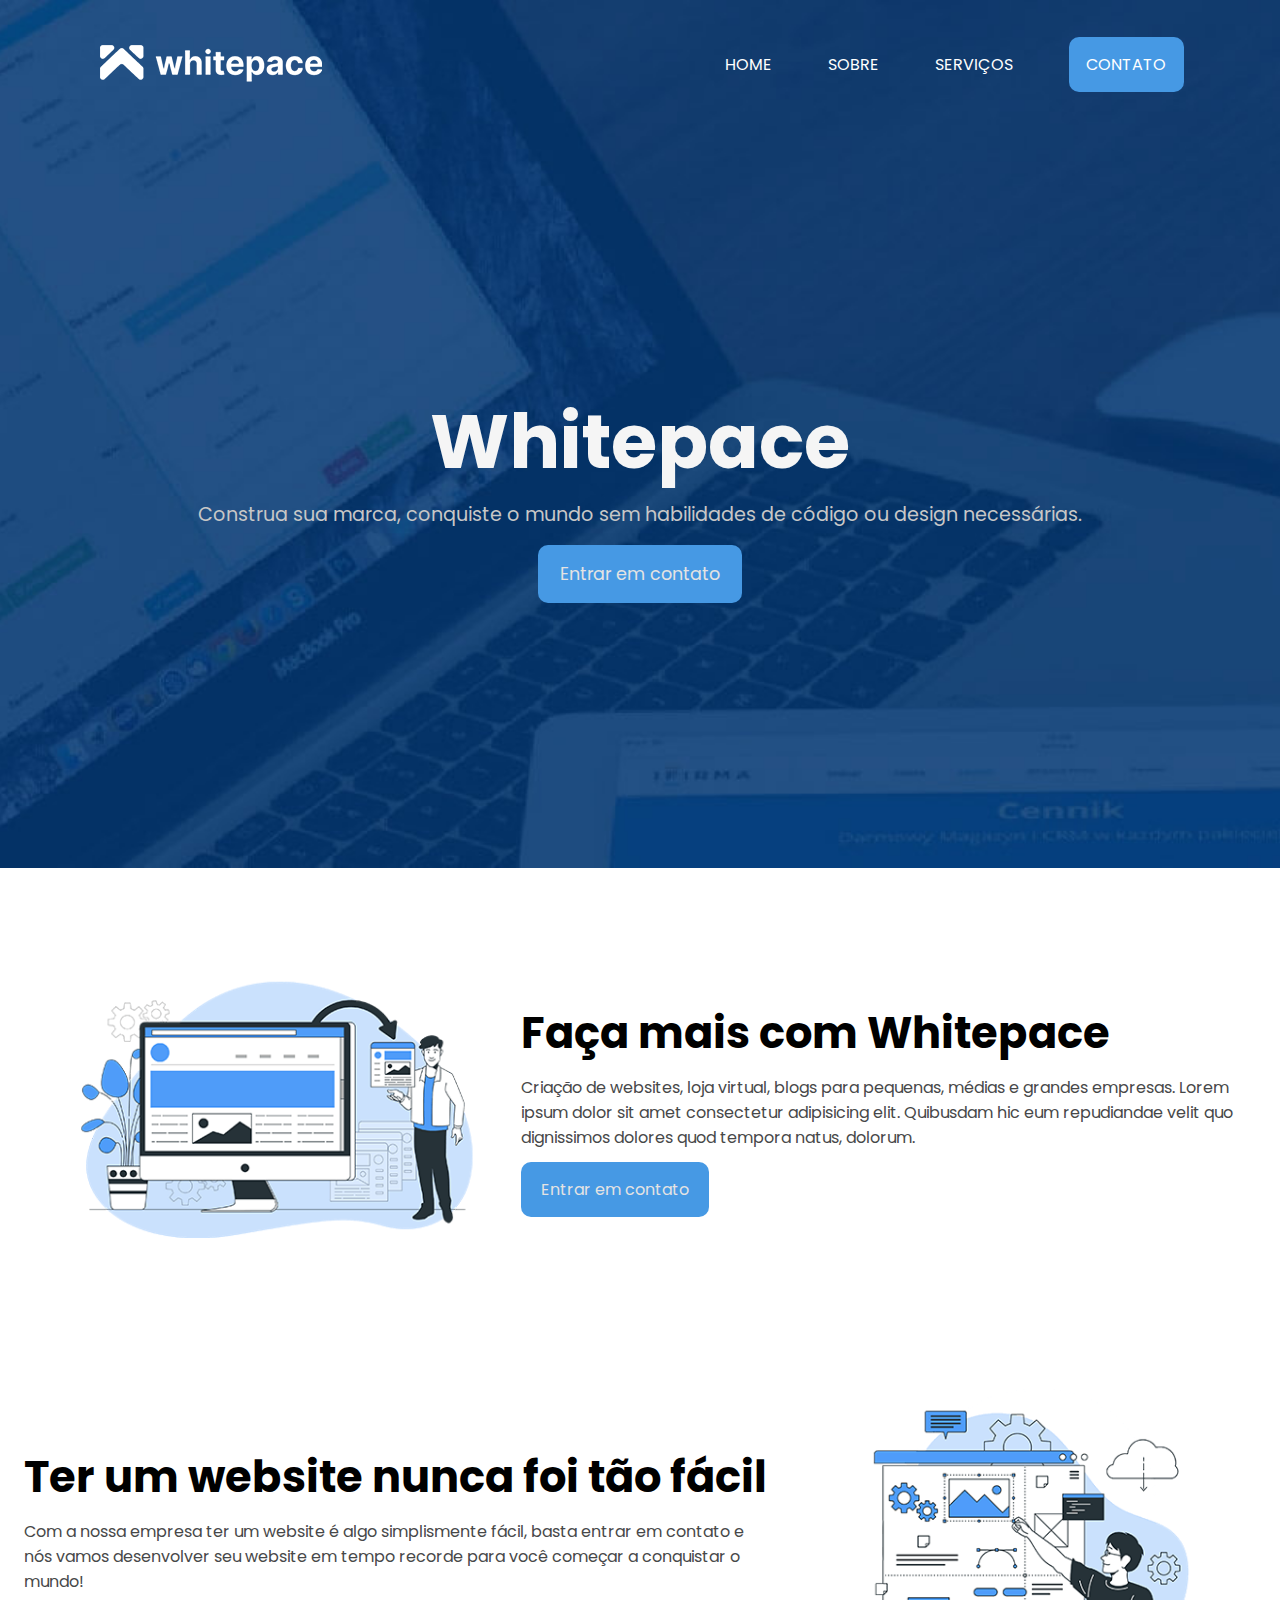
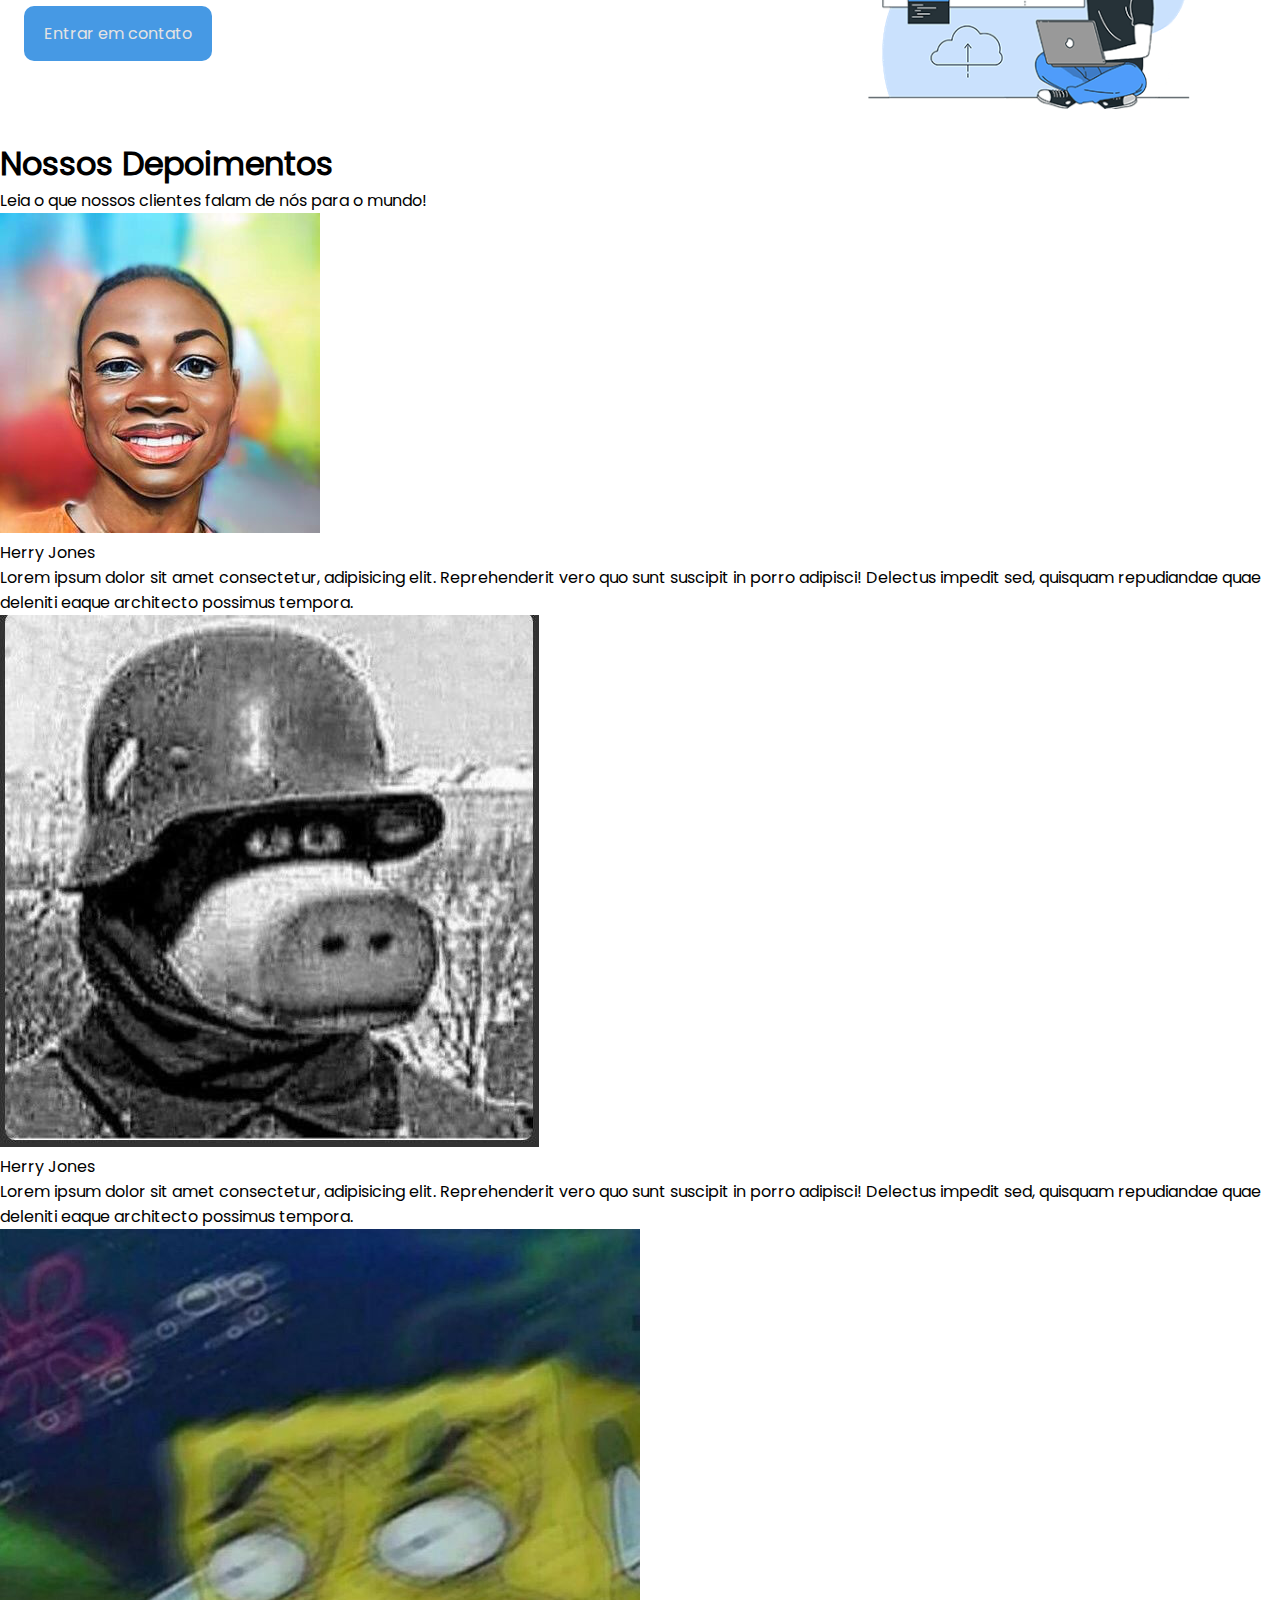
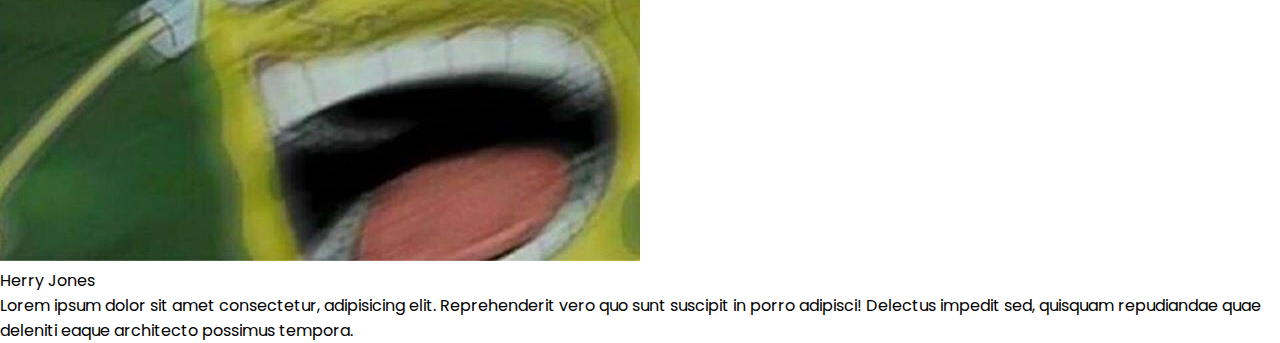
==== index.html @ d934c4b0 "HTML section2 pronto! Falta estilizar." ====
<!DOCTYPE html>
<html lang="pt-br">
<head>
    <meta charset="UTF-8">
    <meta name="viewport" content="width=device-width, initial-scale=1.0">
    <title>Whitepace</title>
    <link rel="stylesheet" href="style.css">
</head>
<body>

    <header class="header-home">

        <div class="cabecalho">
            <div class="imagem-logo">
                <img src="imagens/logo.png" alt="whitepace logo">
            </div>

            <nav class="nav">
                <ul class="list">
                    <li><a class="list-links" href="#">Home</a></li>
                    <li><a class="list-links" href="#">Sobre</a></li>
                    <li><a class="list-links" href="#">Serviços</a></li>
                    <li><a id="contato-link" href="#">Contato</a></li>
                </ul>
            </nav>

            <div class="img-menu">
                <button class="menu-button"><img class="menu-icon" src="imagens/menu.png" alt="menu"></button>
            </div>
        </div>

        <div class="header-titulo">
            <div class="titulo">
                <h1>Whitepace</h1>
                <p>Construa sua marca, conquiste o mundo sem habilidades de código ou design necessárias.</p>
                <a href="#"><button class="button-titulo">Entrar em contato</button></a>
            </div>
        </div>
    </header>

    <section class="section1">

        <div class="descs">

            <div class="desc1">
                <div class="img-desc1">
                    <img src="imagens/img-1.png" alt="imagem1">
                </div>
                <div class="text-desc">
                    <h2>Faça mais com Whitepace</h2>
                    <p>Criação de websites, loja virtual, blogs para pequenas, médias e grandes empresas. Lorem ipsum dolor sit amet consectetur adipisicing elit. Quibusdam hic eum repudiandae velit quo dignissimos dolores quod tempora natus, dolorum.</p>
                    <a href="#"><button class="button-desc">Entrar em contato</button></a>
                </div>
            </div>

            <div class="desc2">
                <div class="img-desc2">
                    <img src="imagens/img-2.png" alt="imagem2">
                </div>
                <div class="text-desc">
                    <h2>Ter um website nunca foi tão fácil</h2>
                    <p>Com a nossa empresa ter um website é algo simplismente fácil, basta entrar em contato e nós vamos desenvolver seu website em tempo recorde para você começar a conquistar o mundo!</p>
                    <a href="#"><button class="button-desc">Entrar em contato</button></a>
                </div>
            </div>
        </div>
    </section>

    <section class="section2">

        <div class="section2-title">
            <h1>Nossos Depoimentos</h1>
            <p>Leia o que nossos clientes falam de nós para o mundo!</p>
        </div>

        <div class="cards">
            
            <div class="card1">
                <div class="card-perfil">
                    <img src="imagens/me.jpg" alt="foto de perfil">
                </div>
                <p class="nome-card">Herry Jones</p>
                <p class="desc-card">Lorem ipsum dolor sit amet consectetur, adipisicing elit. Reprehenderit vero quo sunt suscipit in porro adipisci! Delectus impedit sed, quisquam repudiandae quae deleniti eaque architecto possimus tempora.</p>
            </div>

            <div class="card2">
                <div class="card-perfil">
                    <img src="imagens/perfil2.jpg" alt="foto de perfil">
                </div>
                <p class="nome-card">Herry Jones</p>
                <p class="desc-card">Lorem ipsum dolor sit amet consectetur, adipisicing elit. Reprehenderit vero quo sunt suscipit in porro adipisci! Delectus impedit sed, quisquam repudiandae quae deleniti eaque architecto possimus tempora.</p>
            </div>

            <div class="card3">
                <div class="card-perfil">
                    <img src="imagens/perfil3.jpg" alt="foto de perfil">
                </div>
                <p class="nome-card">Herry Jones</p>
                <p class="desc-card">Lorem ipsum dolor sit amet consectetur, adipisicing elit. Reprehenderit vero quo sunt suscipit in porro adipisci! Delectus impedit sed, quisquam repudiandae quae deleniti eaque architecto possimus tempora.</p>
            </div>
        </div>
    </section>
    
    <script src="main.js"></script>
</body>
</html>
---- style.css ----
@font-face {
    font-family: 'font-padrão';
    src: url('fonts/Poppins/Poppins-Regular.ttf');
}

@font-face {
    font-family: 'font-bold';
    src: url('fonts/Poppins/Poppins-Bold.ttf');
}

* {
    padding: 0px;
    margin: 0px;
    box-sizing: border-box;
}

body {
    height: 100vh;
    font-family: 'font-padrão', sans-serif;
}

.header-home {
    background: url(imagens/background-home.jpg) no-repeat center;
    background-size: cover;
    margin-bottom: 3rem;
}

.img-menu {
    display: none;
}

.cabecalho {
    display: flex;
    justify-content: space-between;
    margin: 0px 6rem;
    align-items: center;
    padding-top: 12px;
    height: 120px;
}

.list {
    display: flex;
    list-style: none;
    gap: 3.5rem;
}

.list-links {
    color: white;
    text-decoration: none;
    text-transform: uppercase;
}

.list-links::after {
    content: '';
    background-color: #4699E4;
    border-radius: 2px;
    height: 3px;
    width: 0%;
    margin: 0px auto;
    display: block;
}

.list-links:hover::after {
    width: 100%;
    transition: 0.4s;
}

#contato-link {
    color: white;
    text-decoration: none;
    text-transform: uppercase;
    background-color: #4699E4;
    padding: 1rem 1.1rem;
    border-radius: 10px;
}

#contato-link:hover {
    background-color: #2f81c9;
    transition: 0.3s;
}

.header-titulo {
    display: flex;
    justify-content: center;
}

.titulo {
    text-align: center;
    margin: 240px 0px;
    padding: 25px;
}

.titulo h1 {
    font-family: 'font-bold', sans-serif;
    font-size: 4.7rem;
    color: rgb(245, 245, 245);
    margin-bottom: 2px;
}

.titulo p {
    font-size: 1.2rem;
    color: rgb(199, 199, 199);
    margin-bottom: 16px;
}

.titulo .button-titulo {
    padding: 16px 22px;
    font-family: 'font-padrão', sans-serif;
    font-size: 1.1rem;
    background-color: #4699E4;
    color: rgb(228, 227, 227);
    border: none;
    border-radius: 10px;
    cursor: pointer;
    animation: animate-outline 1s ease-out infinite; /* Animação */
}

.titulo .button-titulo:hover {
    background-color: #2c82ce;
    transition: 0.3s;
}

@keyframes animate-outline {
    from {
        outline: 0px solid #4699E4;
    }
    to {
        outline: 14px solid #00000000;
    }
}

/***** Section 1 *****/

.desc1 {
    display: flex;
    flex-direction: row;
    justify-content: space-around;
    align-items: center;
    padding: 1.5rem;
    margin-bottom: 4rem;
}

.img-desc1 img {
    height: 370px;
}

.text-desc {
    width: 800px;
}

.text-desc h2 {
    font-size: 2.7rem;
    font-family: 'font-bold', sans-serif;
    margin-bottom: 10px;
}

.text-desc p {
    color: #474849;
    margin-bottom: 12px;
}

.button-desc {
    padding: 15px 20px;
    font-family: 'font-padrão', sans-serif;
    font-size: 1rem;
    background-color: #4699E4;
    color: rgb(228, 227, 227);
    border: none;
    border-radius: 10px;
    cursor: pointer;
}

.button-desc:hover {
    background-color: #2c82ce;
    transition: 0.3s;
}

.desc2 {
    display: flex;
    flex-direction: row-reverse;
    justify-content: space-around;
    align-items: center;
    padding: 1.5rem;
}

.img-desc2 img {
    height: 360px;
}

/************************ Media Queries ***************************/

@media screen and (max-width: 1300px) {
    
    .img-desc1 img {
        height: 330px;
    }

    .img-desc2 img {
        height: 320px;
    }

}

@media screen and (max-width: 1090px) {
    
    .cabecalho {
        margin: 0px 2rem;
    }

}

@media screen and (max-width: 900px) {

    .cabecalho {
        margin: 0px 1rem;
    }

    .titulo {
        margin: 170px 0px;
    }

    .titulo h1 {
        font-size: 3.3rem;
    }

    .titulo p {
        font-size: 1rem;
        margin-bottom: 20px;
    }

    /***************** Menu Responsivo *****************/
    
    .img-menu {
        display: block;
        z-index: 1;
    }

    .menu-button {
        background-color: transparent;
        border: none;
        cursor: pointer;
    }

    .menu-icon {
        height: 35px;
    }

    .list {
        position: fixed;
        top: 0px;
        left: 0px;
        width: 100vw;
        height: 100vh;
        background: #216bac;
        clip-path: circle(0% at 100% 0);
        transition: 0.6s ease-out;
        pointer-events: none;

        flex-direction: column;
        justify-content: center;
        align-items: center;
    }

    /*** Estilos ativos ***/

    .open .list {
        clip-path: circle(141.4% at 100% 0);
        pointer-events: all;
    }

    .open .menu-button {
        position: fixed;
        top: 45px;
        right: 25px;
    }

    /***************/

    .list-links {
        padding: 10px 0px;
        font-size: 1.1rem;
    }

    .contato-link {
        font-size: 1.1rem;
    }

    /************************************************/

    .header-home {
        margin-bottom: 4rem;
    }

    .desc1 {
        flex-direction: column;
        margin-bottom: 6rem;
    }

    .desc2 {
        flex-direction: column;
    }

    .img-desc1 img {
        height: 250px;
    }

    .img-desc2 img {
        height: 230px;
        margin-bottom: 1.2rem;
    }

    .text-desc h2 {
        font-size: 2.1rem;
    }

    .text-desc p {
        margin-bottom: 1rem;
    }

    .text-desc {
        width: 370px;
        padding: 0px 1.6rem;
    }

}
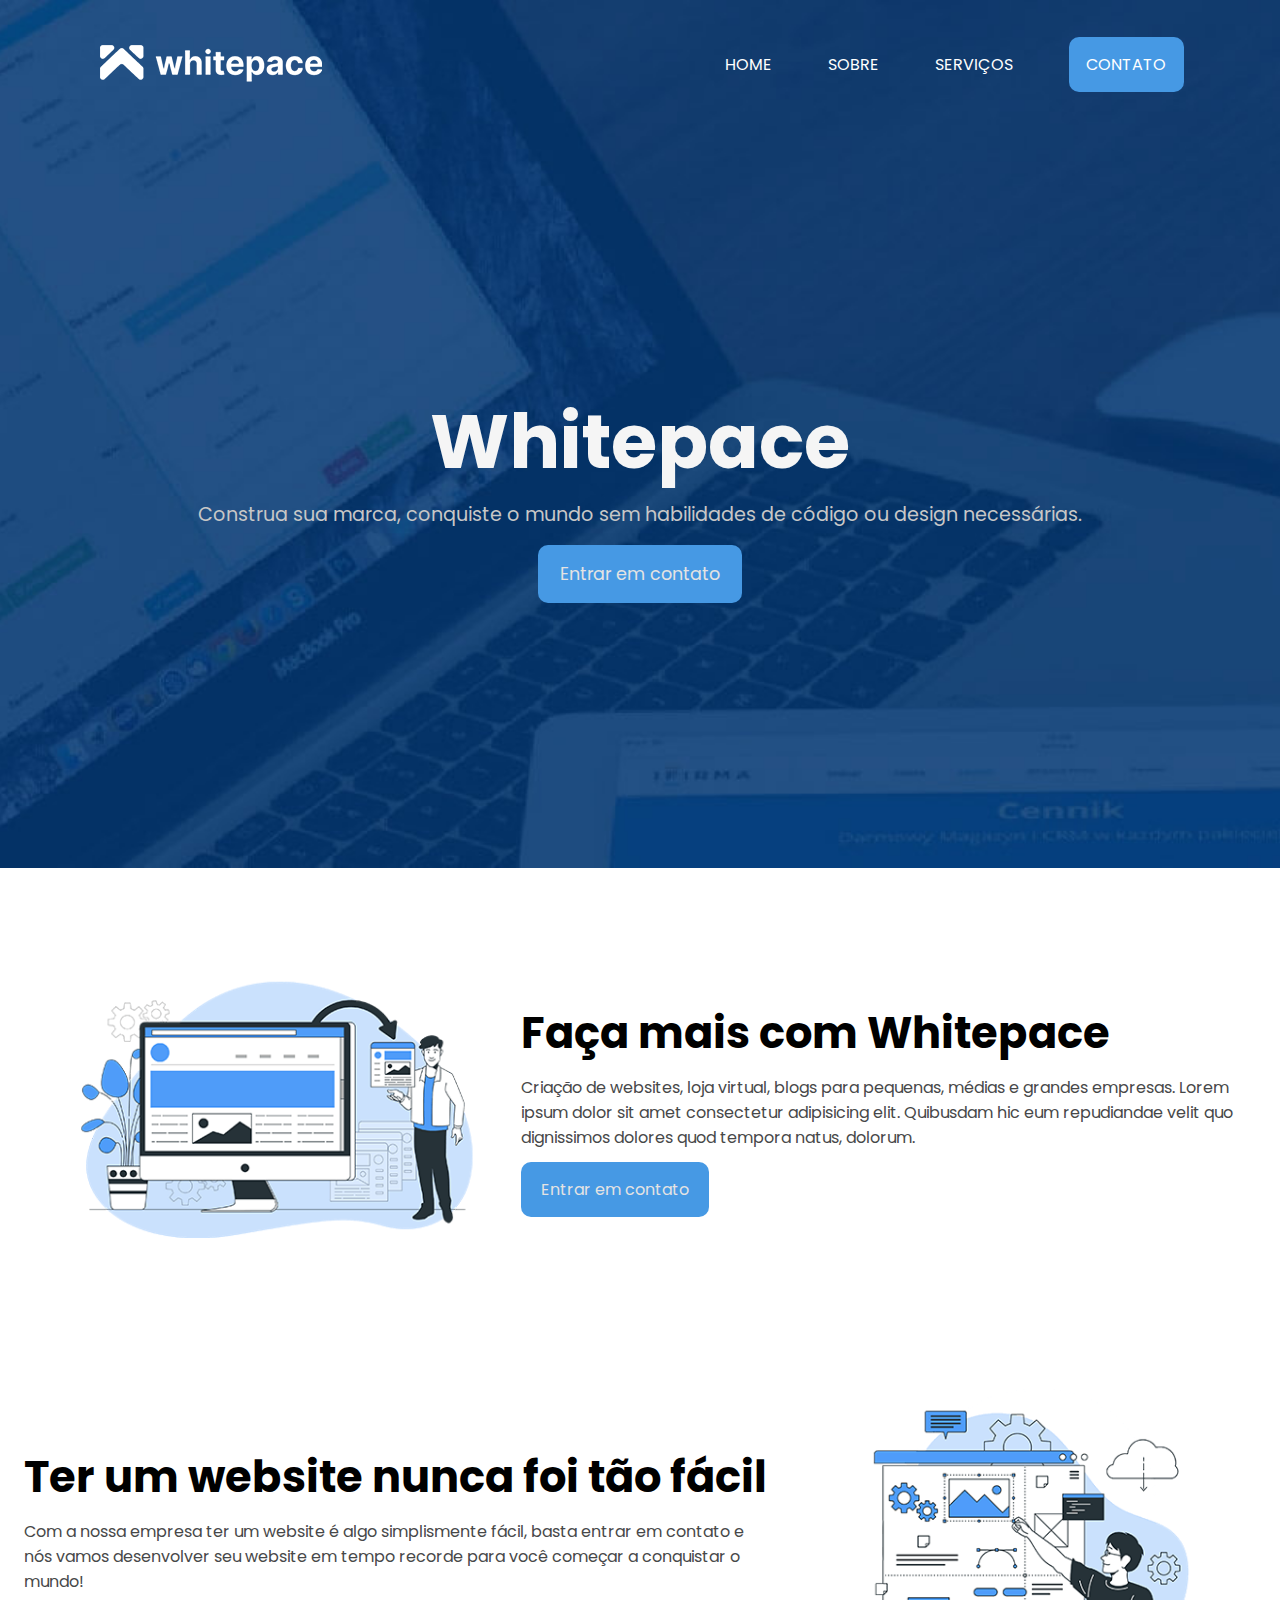
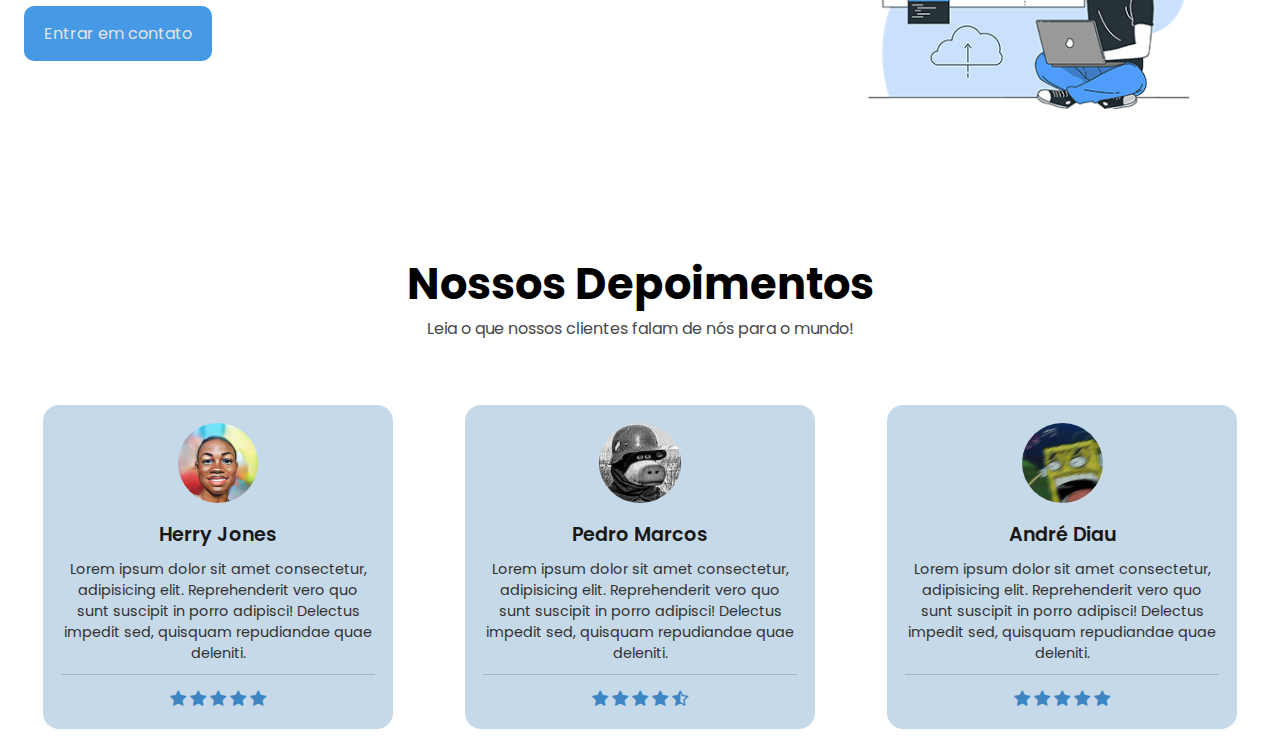
==== commit 0ceae50e: "Section 2 cards versão destop PRONTA!" ====
--- a/index.html
+++ b/index.html
@@ -4,6 +4,8 @@
     <meta charset="UTF-8">
     <meta name="viewport" content="width=device-width, initial-scale=1.0">
     <title>Whitepace</title>
+    <!-- Font awesome -->
+    <link rel="stylesheet" href="https://cdnjs.cloudflare.com/ajax/libs/font-awesome/4.7.0/css/font-awesome.css" integrity="sha512-5A8nwdMOWrSz20fDsjczgUidUBR8liPYU+WymTZP1lmY9G6Oc7HlZv156XqnsgNUzTyMefFTcsFH/tnJE/+xBg==" crossorigin="anonymous" referrerpolicy="no-referrer" />
     <link rel="stylesheet" href="style.css">
 </head>
 <body>
@@ -79,24 +81,51 @@
                 <div class="card-perfil">
                     <img src="imagens/me.jpg" alt="foto de perfil">
                 </div>
-                <p class="nome-card">Herry Jones</p>
-                <p class="desc-card">Lorem ipsum dolor sit amet consectetur, adipisicing elit. Reprehenderit vero quo sunt suscipit in porro adipisci! Delectus impedit sed, quisquam repudiandae quae deleniti eaque architecto possimus tempora.</p>
+                <div class="card-item">
+                    <p class="nome-card">Herry Jones</p>
+                    <p class="desc-card">Lorem ipsum dolor sit amet consectetur, adipisicing elit. Reprehenderit vero quo sunt suscipit in porro adipisci! Delectus impedit sed, quisquam repudiandae quae deleniti.</p>
+                    <div class="stars">
+                        <i class="fa fa-star" aria-hidden="true"></i>
+                        <i class="fa fa-star" aria-hidden="true"></i>
+                        <i class="fa fa-star" aria-hidden="true"></i>
+                        <i class="fa fa-star" aria-hidden="true"></i>
+                        <i class="fa fa-star" aria-hidden="true"></i>
+                    </div>
+                </div>
             </div>
 
             <div class="card2">
                 <div class="card-perfil">
                     <img src="imagens/perfil2.jpg" alt="foto de perfil">
                 </div>
-                <p class="nome-card">Herry Jones</p>
-                <p class="desc-card">Lorem ipsum dolor sit amet consectetur, adipisicing elit. Reprehenderit vero quo sunt suscipit in porro adipisci! Delectus impedit sed, quisquam repudiandae quae deleniti eaque architecto possimus tempora.</p>
+                <div class="card-item">
+                    <p class="nome-card">Pedro Marcos</p>
+                    <p class="desc-card">Lorem ipsum dolor sit amet consectetur, adipisicing elit.  Reprehenderit vero quo sunt suscipit in porro adipisci! Delectus impedit sed,    quisquam repudiandae quae deleniti.</p>
+                    <div class="stars">
+                        <i class="fa fa-star" aria-hidden="true"></i>
+                        <i class="fa fa-star" aria-hidden="true"></i>
+                        <i class="fa fa-star" aria-hidden="true"></i>
+                        <i class="fa fa-star" aria-hidden="true"></i>
+                        <i class="fa fa-star-half-o" aria-hidden="true"></i>
+                    </div>
+                </div>
             </div>
 
             <div class="card3">
                 <div class="card-perfil">
                     <img src="imagens/perfil3.jpg" alt="foto de perfil">
                 </div>
-                <p class="nome-card">Herry Jones</p>
-                <p class="desc-card">Lorem ipsum dolor sit amet consectetur, adipisicing elit. Reprehenderit vero quo sunt suscipit in porro adipisci! Delectus impedit sed, quisquam repudiandae quae deleniti eaque architecto possimus tempora.</p>
+                <div class="card-item">
+                    <p class="nome-card">André Diau</p>
+                    <p class="desc-card">Lorem ipsum dolor sit amet consectetur, adipisicing elit. Reprehenderit vero quo sunt suscipit in porro adipisci! Delectus impedit sed, quisquam repudiandae quae deleniti.</p>
+                    <div class="stars">
+                        <i class="fa fa-star" aria-hidden="true"></i>
+                        <i class="fa fa-star" aria-hidden="true"></i>
+                        <i class="fa fa-star" aria-hidden="true"></i>
+                        <i class="fa fa-star" aria-hidden="true"></i>
+                        <i class="fa fa-star" aria-hidden="true"></i>
+                    </div>
+                </div>
             </div>
         </div>
     </section>
--- a/style.css
+++ b/style.css
@@ -7,6 +7,11 @@
 @font-face {
     font-family: 'font-bold';
     src: url('fonts/Poppins/Poppins-Bold.ttf');
+}
+
+@font-face {
+    font-family: 'font-semibold';
+    src: url('fonts/Poppins/Poppins-SemiBold.ttf');
 }
 
 * {
@@ -182,10 +187,79 @@
     justify-content: space-around;
     align-items: center;
     padding: 1.5rem;
+    margin-bottom: 7rem;
 }
 
 .img-desc2 img {
     height: 360px;
+}
+
+/***** Section 2 *****/
+
+.section2-title {
+    text-align: center;
+    margin-bottom: 3rem;
+}
+
+.section2-title h1 {
+    font-family: 'font-bold', sans-serif;
+    font-size: 2.7rem;
+}
+
+.section2-title p {
+    color: #474849;
+}
+
+/** Cards **/
+
+.card-perfil img {
+    height: 80px;
+    border-radius: 50%;
+    margin-bottom: 10px;
+}
+
+.card1, .card2, .card3 {
+    width: 350px;
+    padding: 1.1rem;
+    background-color: #c5d9e9;
+    text-align: center;
+    border-radius: 1rem;
+}
+
+.cards {
+    display: flex;
+    justify-content: center;
+    align-items: center;
+    gap: 4.5rem;
+    padding: 1rem;
+}
+
+.nome-card {
+    font-family: 'font-semibold', sans-serif;
+    font-size: 1.2rem;
+    margin-bottom: 10px;
+    color: rgb(24, 24, 24);
+}
+
+.desc-card {
+    font-size: 0.9rem;
+    margin-bottom: 10px;
+    color: rgb(49, 49, 49);
+}
+
+.stars {
+    border-top: 1px solid #71767a5e;
+}
+
+.stars i {
+    margin-top: 1rem;
+    color: #3e85c4;
+    font-size: 1.1rem;
+}
+
+.card1:hover, .card2:hover, .card3:hover {
+    margin-top: -2rem;
+    transition: 0.3s;
 }
 
 /************************ Media Queries ***************************/
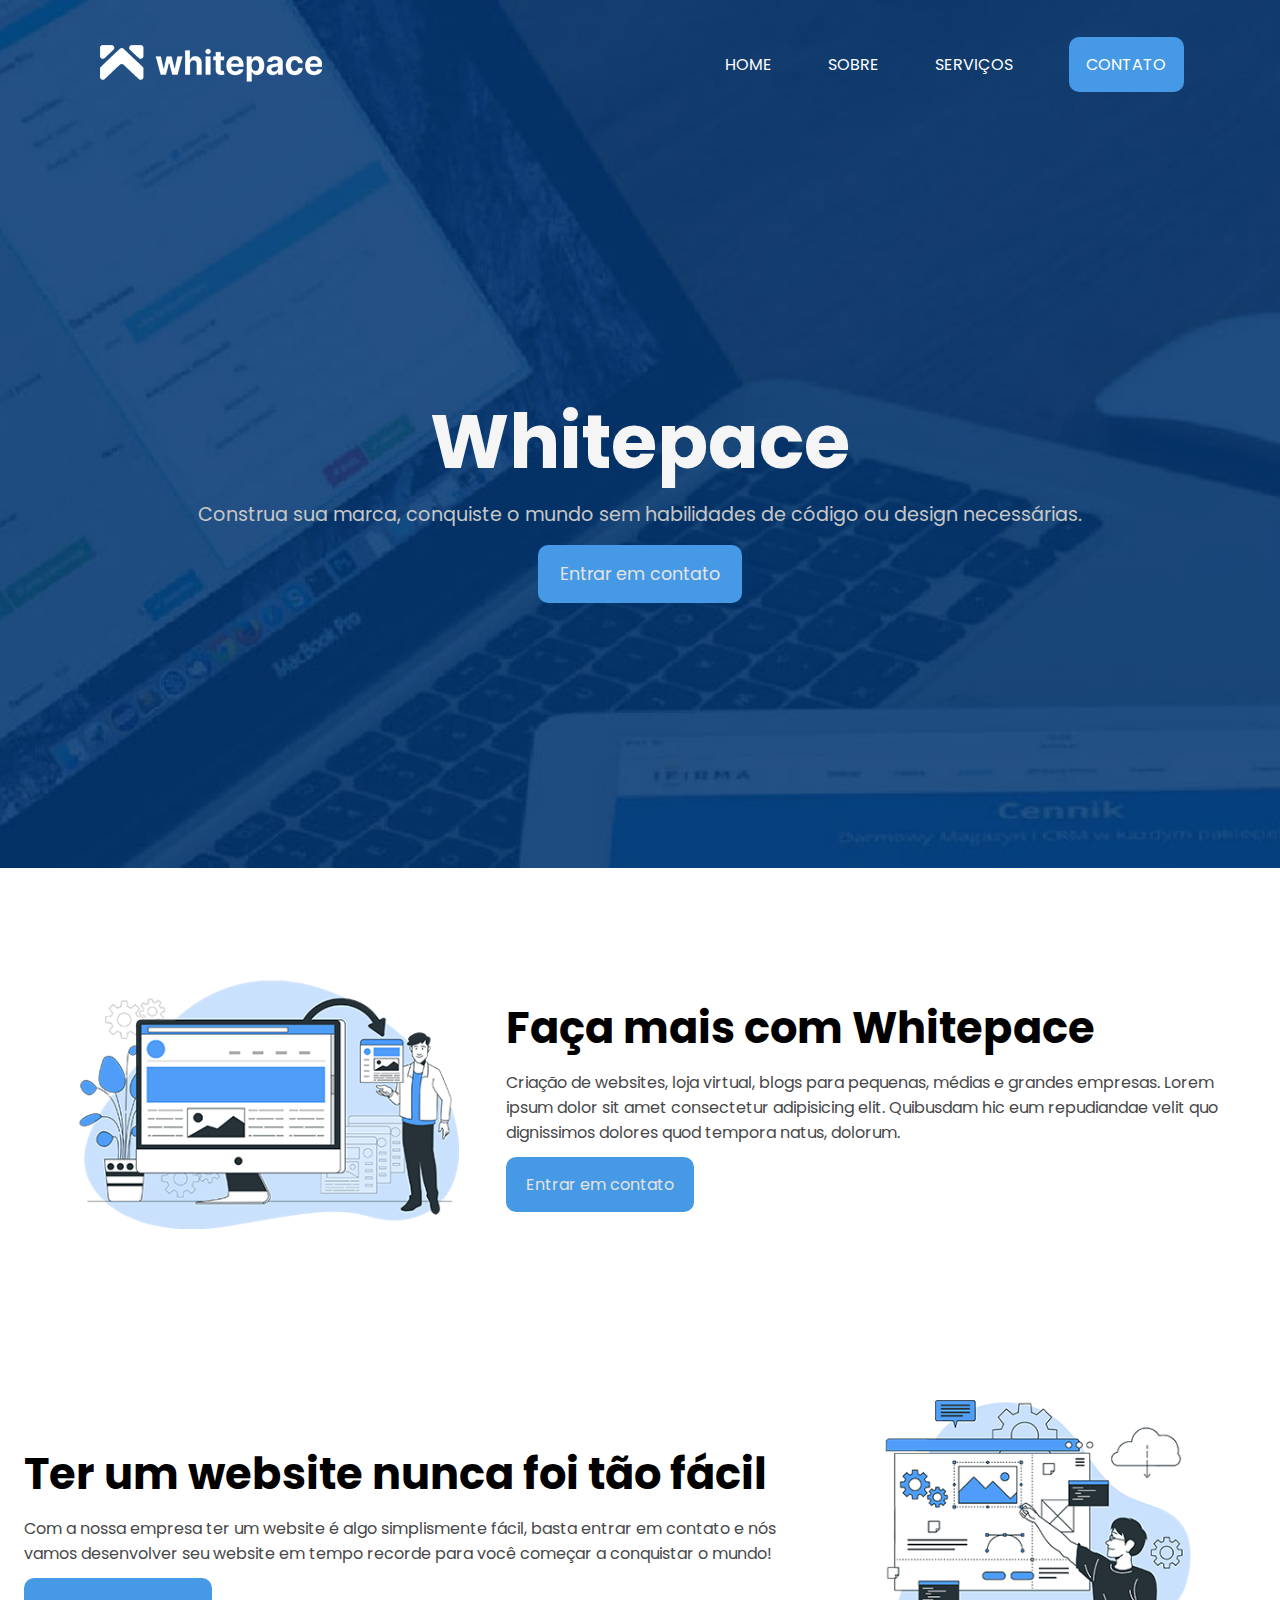
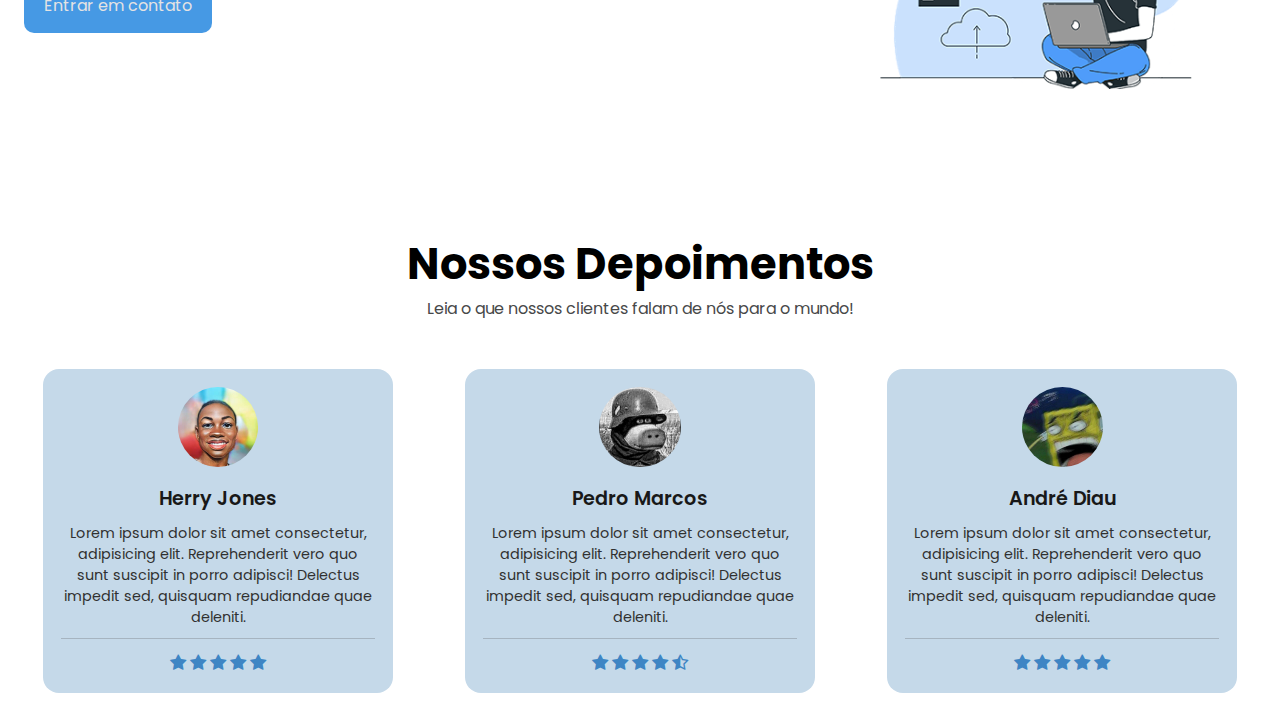
==== commit 527827aa: "Section 2 e cards prontos e responsivos." ====
--- a/index.html
+++ b/index.html
@@ -77,7 +77,7 @@
 
         <div class="cards">
             
-            <div class="card1">
+            <div class="card">
                 <div class="card-perfil">
                     <img src="imagens/me.jpg" alt="foto de perfil">
                 </div>
@@ -94,7 +94,7 @@
                 </div>
             </div>
 
-            <div class="card2">
+            <div class="card">
                 <div class="card-perfil">
                     <img src="imagens/perfil2.jpg" alt="foto de perfil">
                 </div>
@@ -111,7 +111,7 @@
                 </div>
             </div>
 
-            <div class="card3">
+            <div class="card">
                 <div class="card-perfil">
                     <img src="imagens/perfil3.jpg" alt="foto de perfil">
                 </div>
--- a/style.css
+++ b/style.css
@@ -198,7 +198,7 @@
 
 .section2-title {
     text-align: center;
-    margin-bottom: 3rem;
+    margin-bottom: 2rem;
 }
 
 .section2-title h1 {
@@ -218,7 +218,15 @@
     margin-bottom: 10px;
 }
 
-.card1, .card2, .card3 {
+.cards {
+    display: flex;
+    justify-content: center;
+    align-items: center;
+    gap: 4.5rem;
+    padding: 1rem;
+}
+
+.card {
     width: 350px;
     padding: 1.1rem;
     background-color: #c5d9e9;
@@ -226,14 +234,6 @@
     border-radius: 1rem;
 }
 
-.cards {
-    display: flex;
-    justify-content: center;
-    align-items: center;
-    gap: 4.5rem;
-    padding: 1rem;
-}
-
 .nome-card {
     font-family: 'font-semibold', sans-serif;
     font-size: 1.2rem;
@@ -257,8 +257,16 @@
     font-size: 1.1rem;
 }
 
-.card1:hover, .card2:hover, .card3:hover {
+.card:hover {
+    background-color: #3e85c4;
     margin-top: -2rem;
+    transition: 0.4s;
+}
+
+.card:hover .nome-card,
+.card:hover .desc-card,
+.card:hover .stars i {
+    color: rgb(226, 226, 226);
     transition: 0.3s;
 }
 
@@ -267,11 +275,11 @@
 @media screen and (max-width: 1300px) {
     
     .img-desc1 img {
-        height: 330px;
+        height: 320px;
     }
 
     .img-desc2 img {
-        height: 320px;
+        height: 310px;
     }
 
 }
@@ -284,7 +292,7 @@
 
 }
 
-@media screen and (max-width: 900px) {
+@media screen and (max-width: 880px) {
 
     .cabecalho {
         margin: 0px 1rem;
@@ -376,11 +384,11 @@
     }
 
     .img-desc1 img {
-        height: 250px;
+        height: 230px;
     }
 
     .img-desc2 img {
-        height: 230px;
+        height: 220px;
         margin-bottom: 1.2rem;
     }
 
@@ -397,4 +405,27 @@
         padding: 0px 1.6rem;
     }
 
+    /****** Section 2 ******/
+
+    .section2-title {
+        padding: 10px;
+    }
+
+    .section2-title h1 {
+        font-size: 1.8rem;
+    }
+
+    .section2-title p {
+        font-size: 1rem;
+    }
+
+    .cards {
+        flex-direction: column;
+        gap: 3rem;
+    }
+
+    .card {
+        width: 85vw;
+    }
+
 }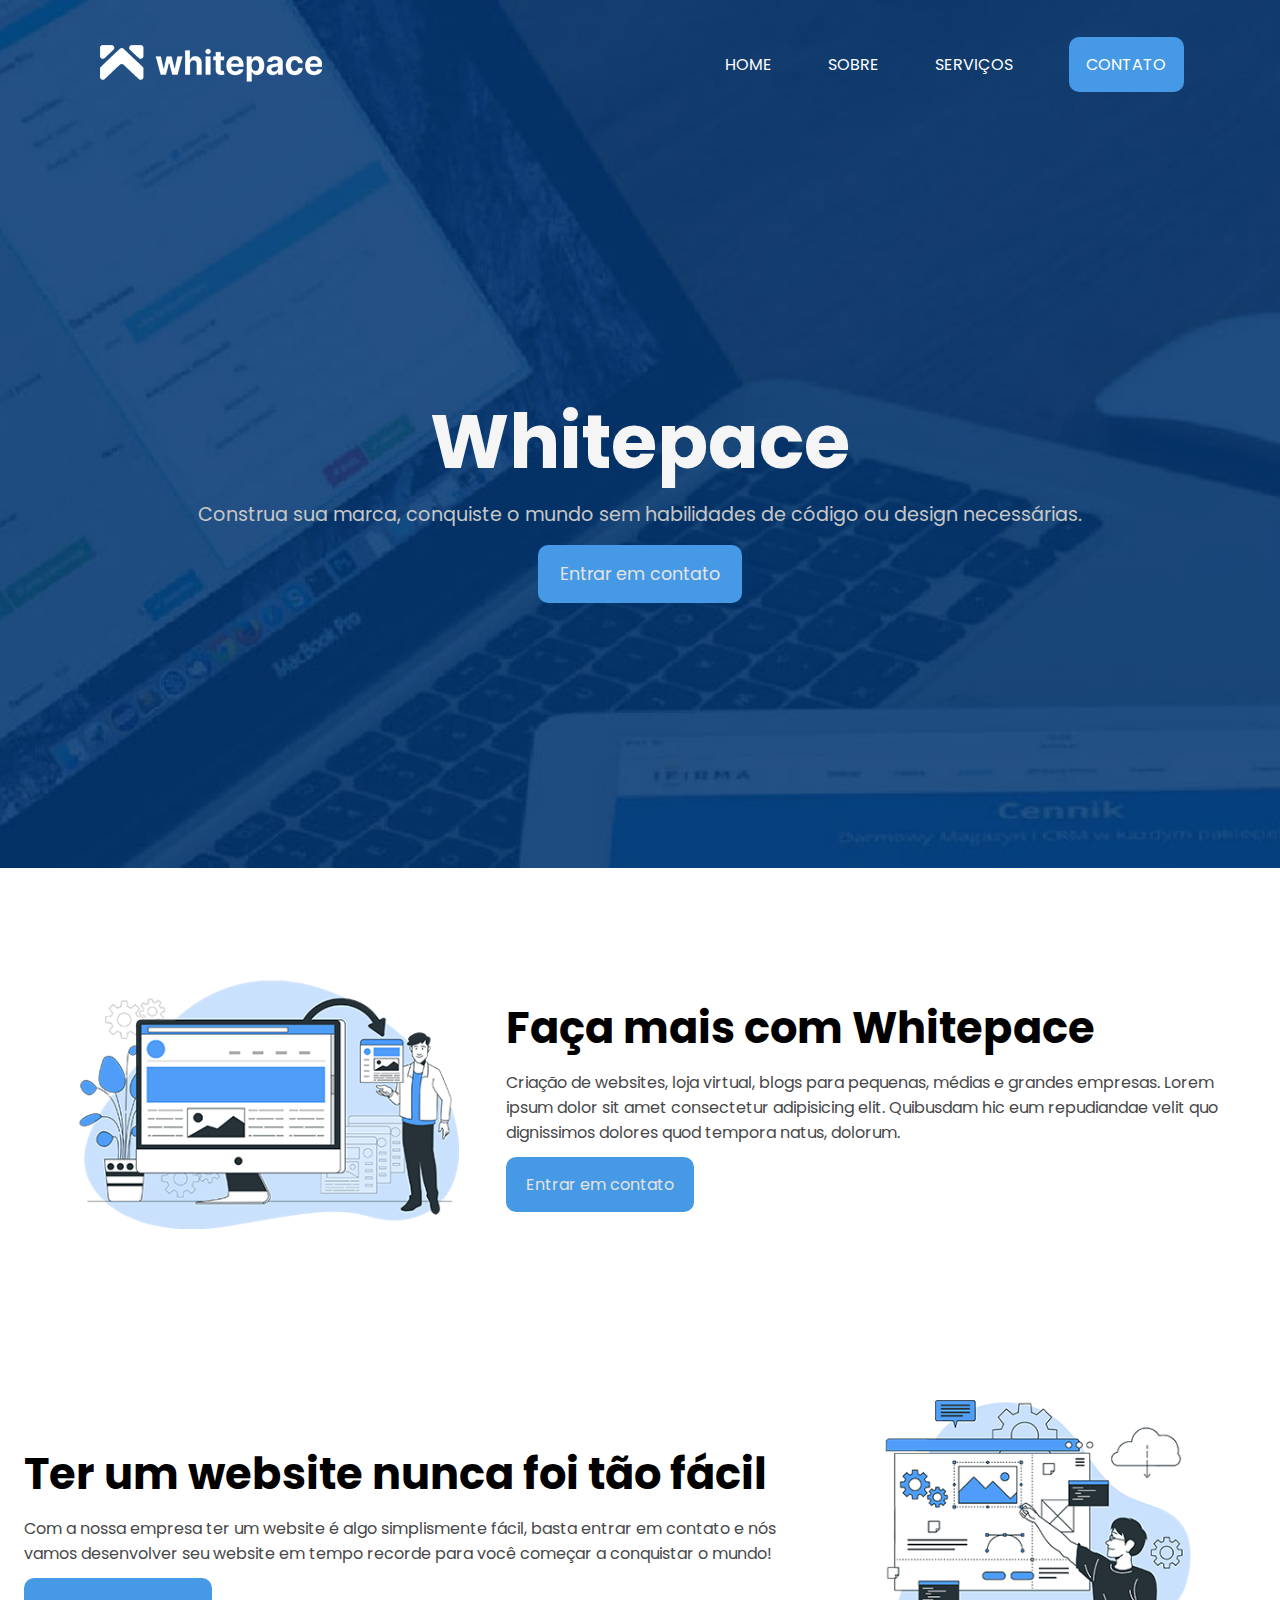
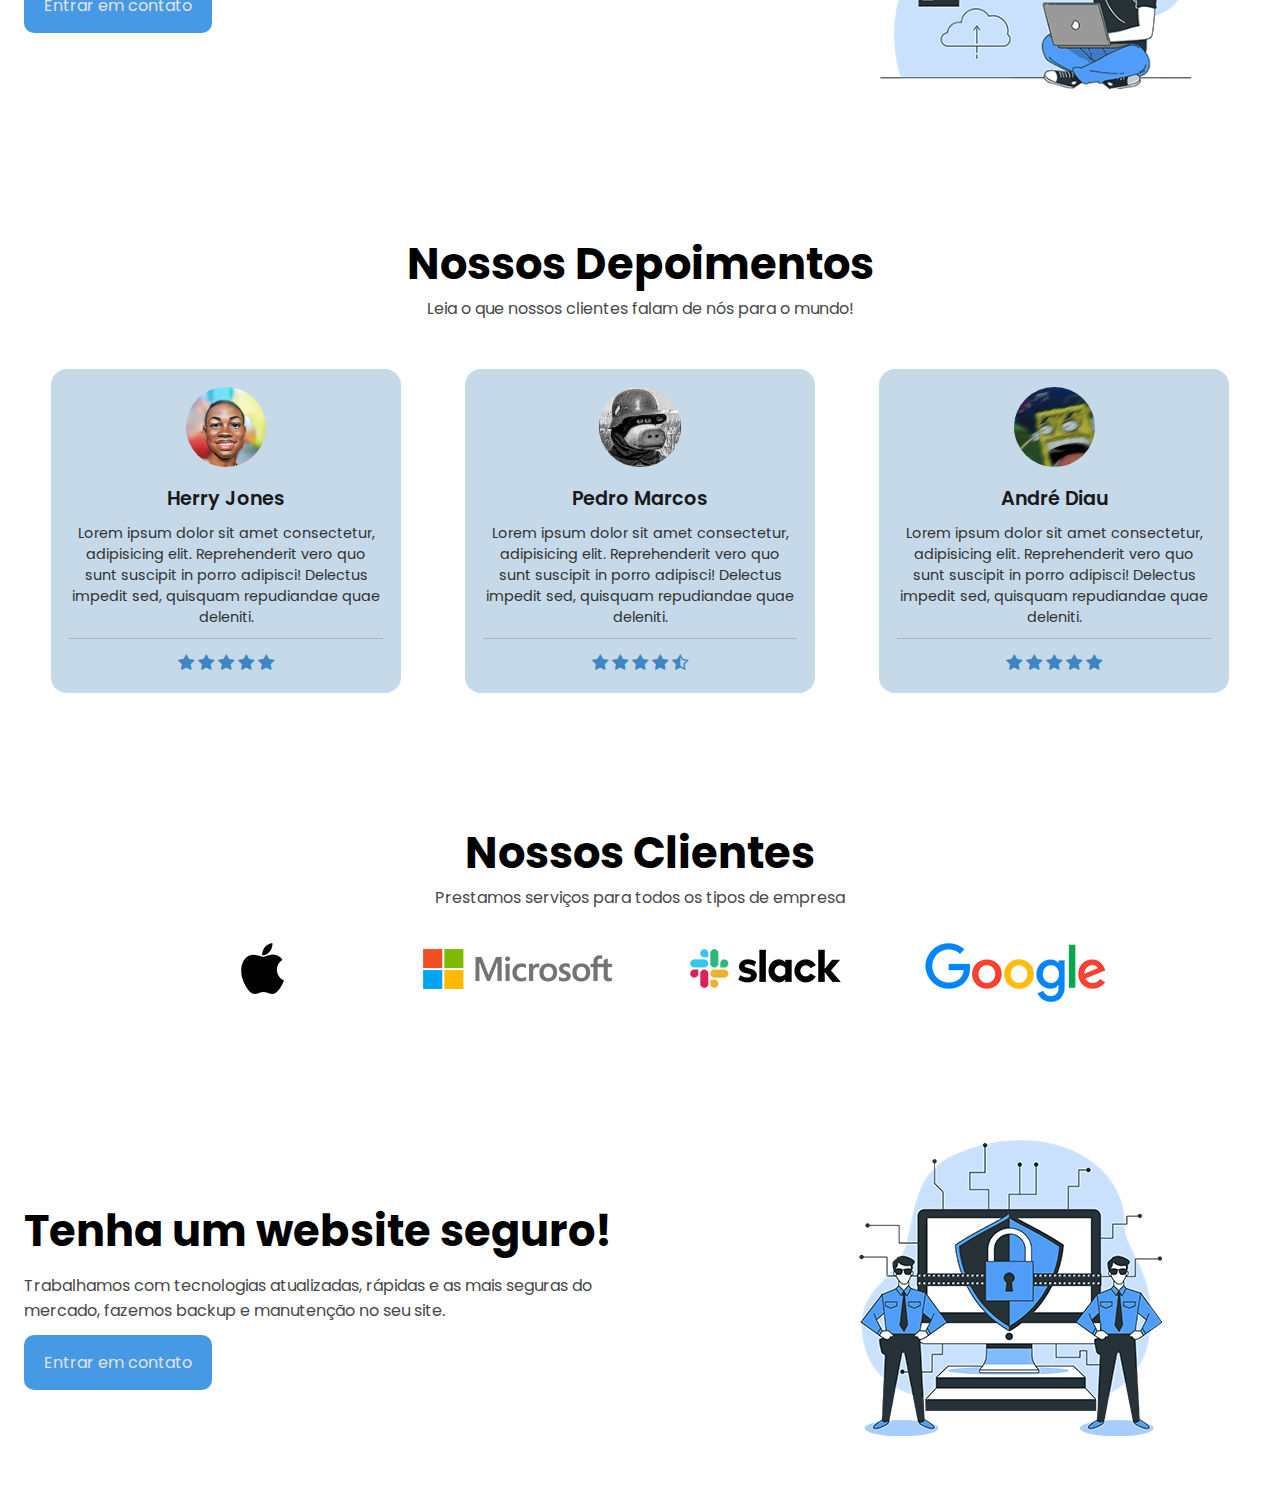
==== commit 615c6a11: "Section 3 e Section 4 PRONTAS! Só falta o footer e a responsividade." ====
--- a/index.html
+++ b/index.html
@@ -129,6 +129,33 @@
             </div>
         </div>
     </section>
+
+    <section class="section3">
+
+        <div class="section3-title">
+            <h1>Nossos Clientes</h1>
+            <p>Prestamos serviços para todos os tipos de empresa</p>
+        </div>
+
+        <div class="clientes">
+            <img class="empresas" src="imagens/apple.png" alt="apple">
+            <img class="empresas" src="imagens/microsoft.png" alt="microsoft">
+            <img class="empresas" src="imagens/slack.png" alt="slack">
+            <img class="empresas" src="imagens/google.png" alt="google">
+        </div>
+    </section>
+
+    <section class="section4">
+
+        <div class="section4-img">
+            <img src="imagens/security.png" alt="segurança">
+        </div>
+        <div class="section4-desc">
+            <h2>Tenha um website seguro!</h2>
+            <p>Trabalhamos com tecnologias atualizadas, rápidas e as mais seguras do mercado, fazemos backup e manutenção no seu site.</p>
+            <a href="#"><button class="button-desc">Entrar em contato</button></a>
+        </div>
+    </section>
     
     <script src="main.js"></script>
 </body>
--- a/style.css
+++ b/style.css
@@ -222,8 +222,9 @@
     display: flex;
     justify-content: center;
     align-items: center;
-    gap: 4.5rem;
+    gap: 4rem;
     padding: 1rem;
+    margin-bottom: 7rem;
 }
 
 .card {
@@ -270,6 +271,60 @@
     transition: 0.3s;
 }
 
+/****** Section 3 ******/
+
+.section3-title {
+    text-align: center;
+    margin-bottom: 10px;
+}
+
+.section3-title h1 {
+    font-family: 'font-bold', sans-serif;
+    font-size: 2.7rem;
+}
+
+.section3-title p {
+    color: #474849;
+}
+
+.clientes {
+    display: flex;
+    justify-content: center;
+    align-items: center;
+    gap: 2rem;
+    margin-bottom: 5rem;
+}
+
+/****** Section 4 ******/
+
+.section4 {
+    display: flex;
+    flex-direction: row-reverse;
+    justify-content: center;
+    align-items: center;
+    padding: 1.5rem;
+    gap: 5rem;
+}
+
+.section4-desc {
+    width: 800px;
+}
+
+.section4-desc h2 {
+    font-size: 2.7rem;
+    font-family: 'font-bold', sans-serif;
+    margin-bottom: 10px;
+}
+
+.section4-desc p {
+    color: #474849;
+    margin-bottom: 12px;
+}
+
+.section4-img img {
+    height: 390px;
+}
+
 /************************ Media Queries ***************************/
 
 @media screen and (max-width: 1300px) {
@@ -280,6 +335,14 @@
 
     .img-desc2 img {
         height: 310px;
+    }
+
+    .section4-img img {
+        height: 340px;
+    }
+
+    .clientes {
+        gap: 0px;
     }
 
 }
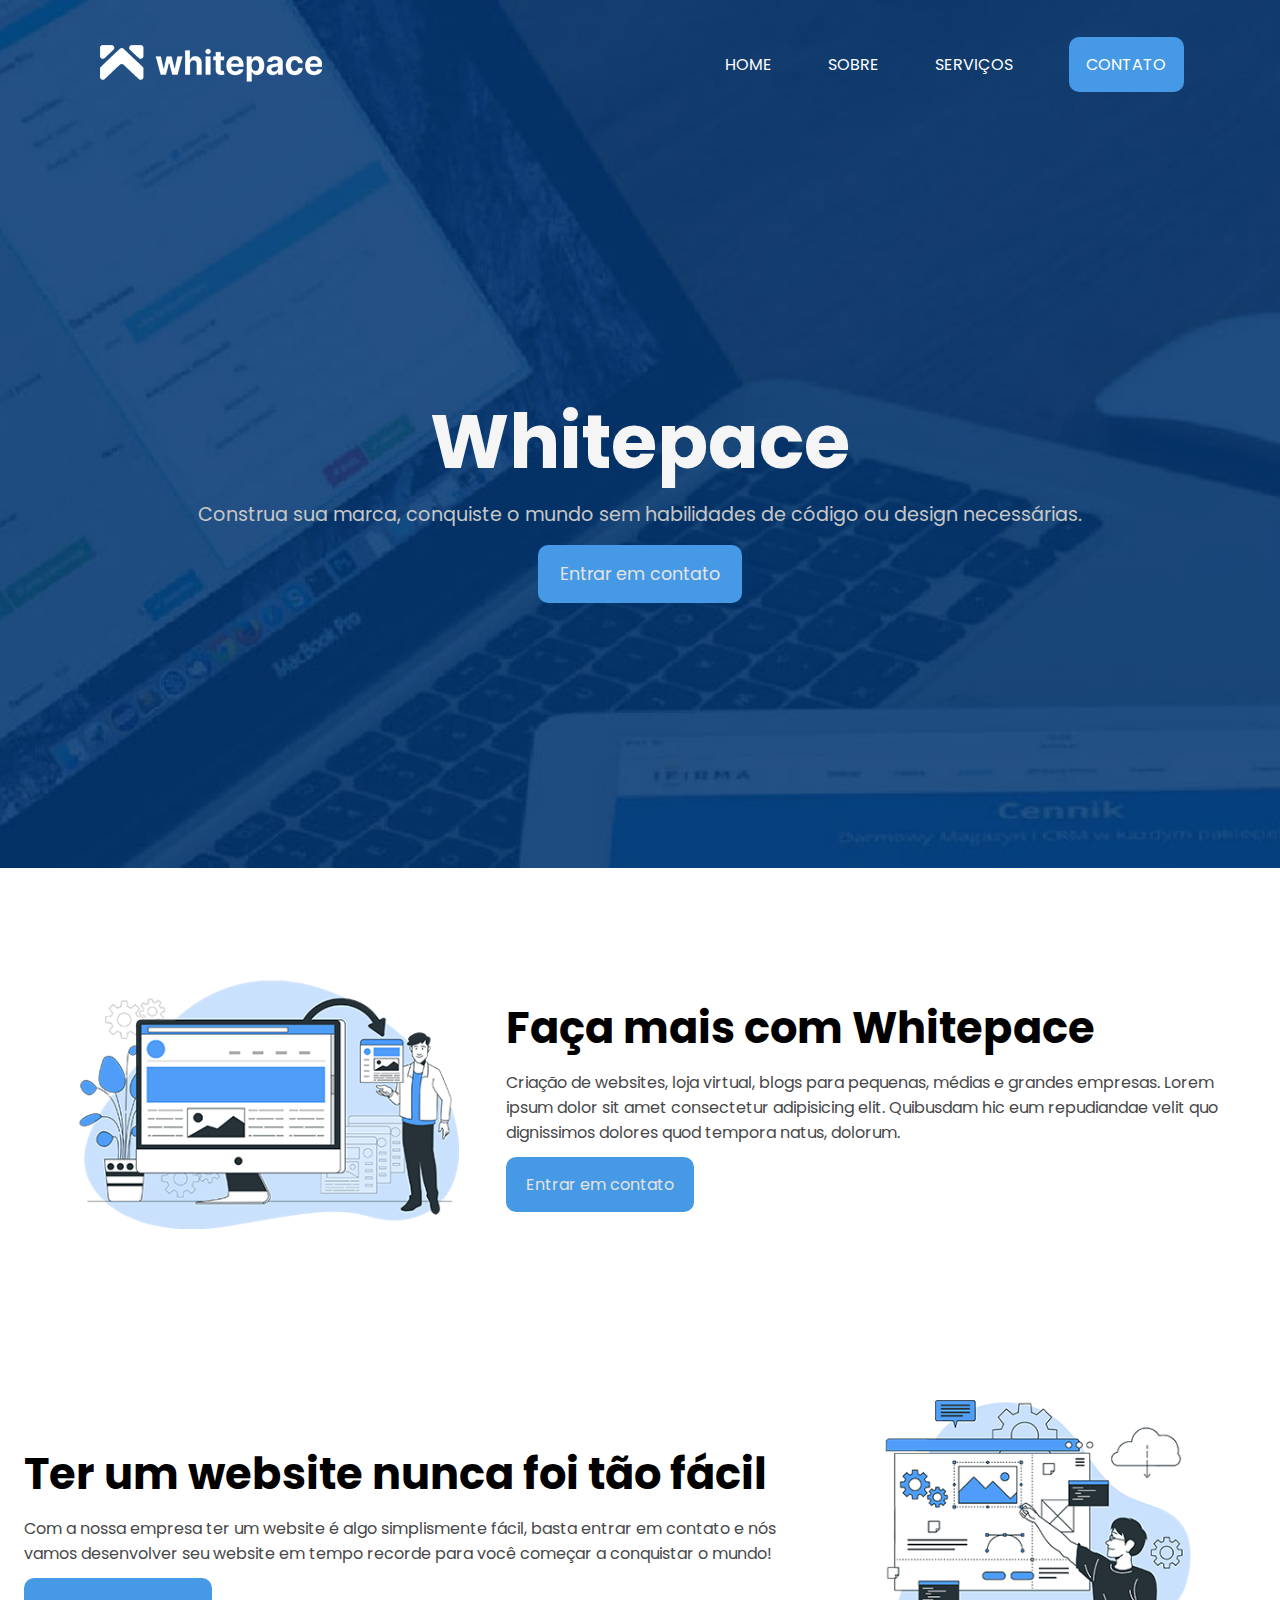
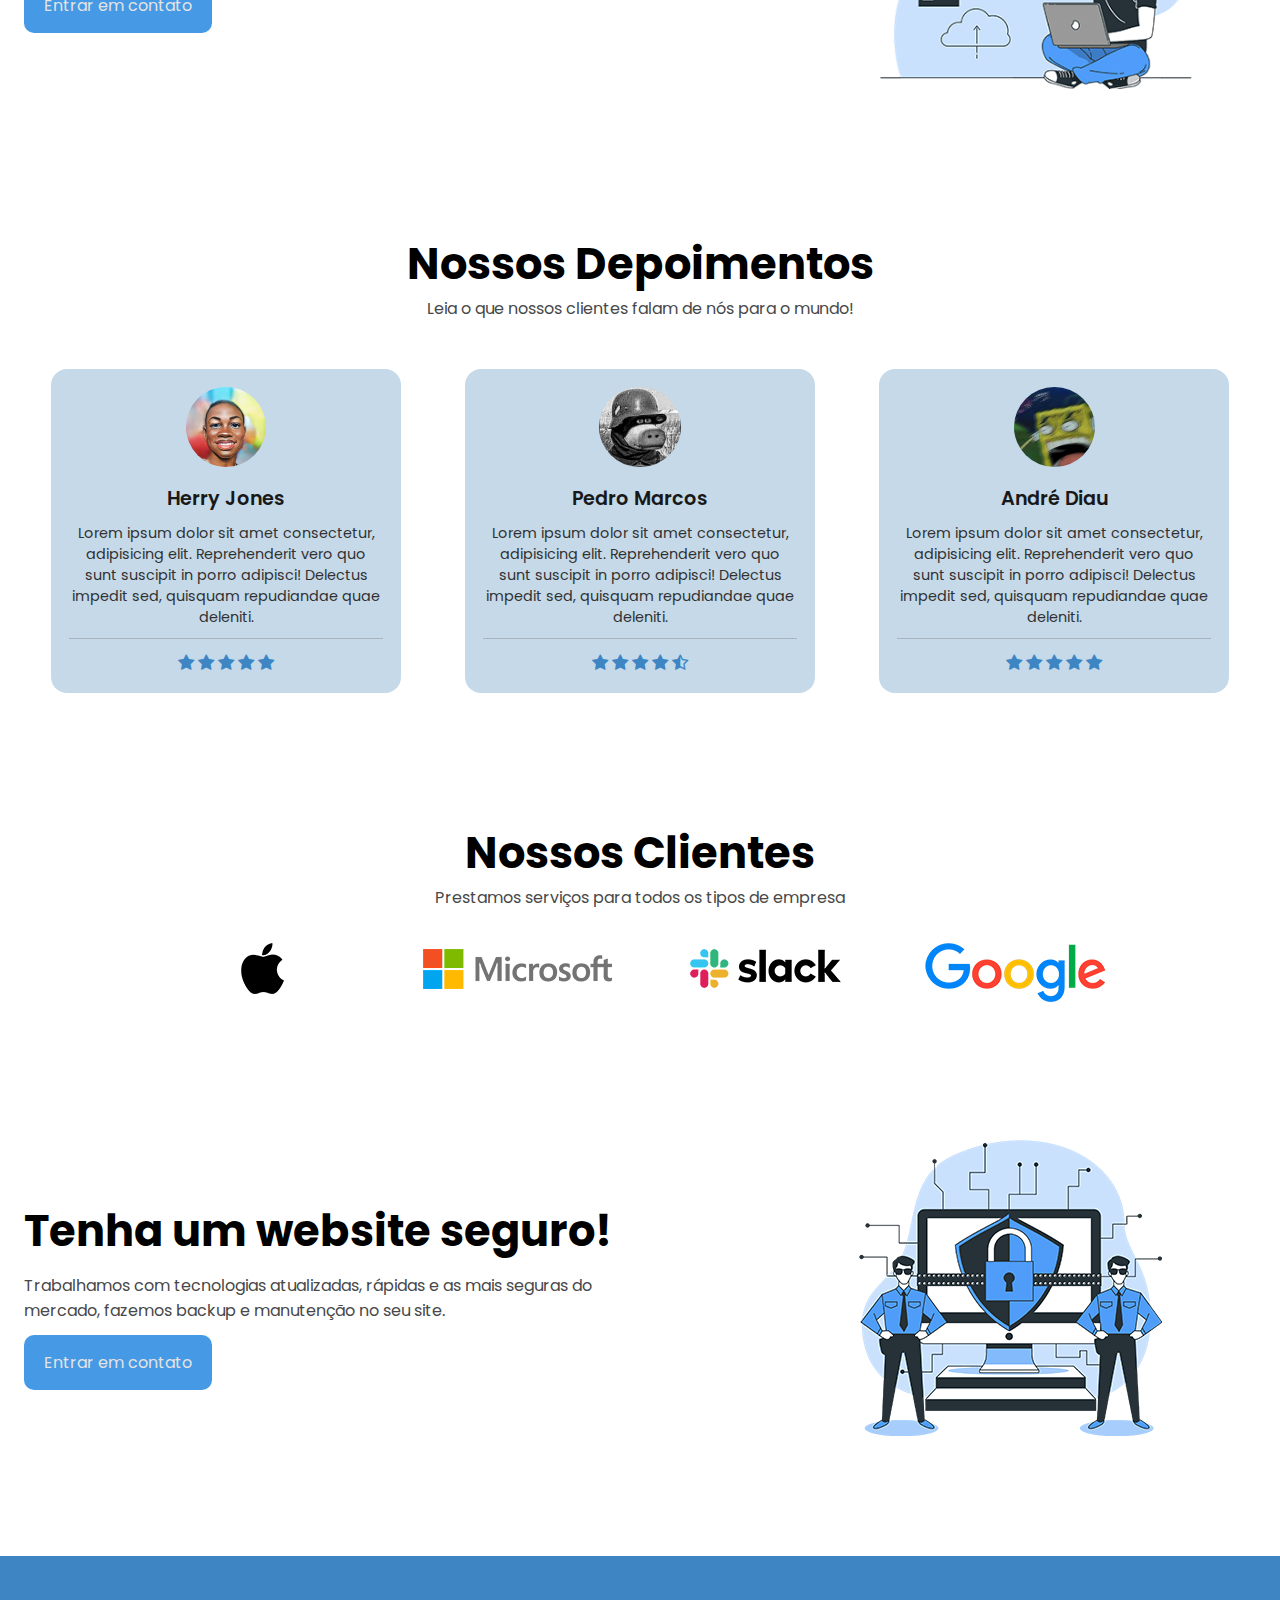
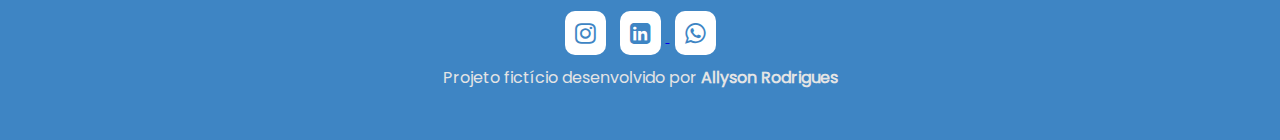
==== commit 27791093: "Home do site versão desktop e versão responsiva PRONTA!" ====
--- a/index.html
+++ b/index.html
@@ -156,6 +156,18 @@
             <a href="#"><button class="button-desc">Entrar em contato</button></a>
         </div>
     </section>
+
+    <footer>
+        <div class="footer-content">
+            <div class="links">
+                <a href="#"><i class="fa fa-instagram" aria-hidden="true"></i></a>
+                <a href="#"><i class="fa fa-linkedin-square" aria-hidden="true"></i>
+                </a>
+                <a href="#"><i class="fa fa-whatsapp" aria-hidden="true"></i></a>
+            </div>
+            <p>Projeto fictício desenvolvido por <strong>Allyson Rodrigues</strong></p>
+        </div>
+    </footer>
     
     <script src="main.js"></script>
 </body>
--- a/style.css
+++ b/style.css
@@ -304,6 +304,7 @@
     align-items: center;
     padding: 1.5rem;
     gap: 5rem;
+    margin-bottom: 4rem;
 }
 
 .section4-desc {
@@ -323,6 +324,28 @@
 
 .section4-img img {
     height: 390px;
+}
+
+/****** Footer ******/
+
+footer {
+    background-color: #3e85c4;
+    text-align: center;
+}
+
+.links i {
+    color: #3e85c4;
+    background-color: white;
+    padding: 10px;
+    margin: 10px 5px;
+    margin-top: 55px;
+    font-size: 1.5rem;
+    border-radius: 10px;
+}
+
+.footer-content p {
+    color: rgb(228, 228, 228);
+    padding-bottom: 50px;
 }
 
 /************************ Media Queries ***************************/
@@ -491,4 +514,45 @@
         width: 85vw;
     }
 
+    /****** Section 3 ******/
+
+    .section3-title h1 {
+        font-size: 1.9rem;
+    }
+
+    .section3-title p {
+        padding: 0px 8px;
+    }
+
+    .clientes {
+        flex-direction: column;
+    }
+
+    /****** Section 4 ******/
+
+    .section4 {
+        flex-direction: column;
+    }
+
+    .section4-desc h2 {
+        font-size: 2.1rem;
+    }
+
+    .section4-desc {
+        width: 370px;
+        padding: 0px 1.6rem;
+    }
+
+    .section4-img img {
+        height: 250px;
+        margin-bottom: -4rem;
+    }
+
+    /****** Footer ******/
+
+    .footer-content p {
+        padding: 0px 8px;
+        padding-bottom: 40px;
+    }
+
 }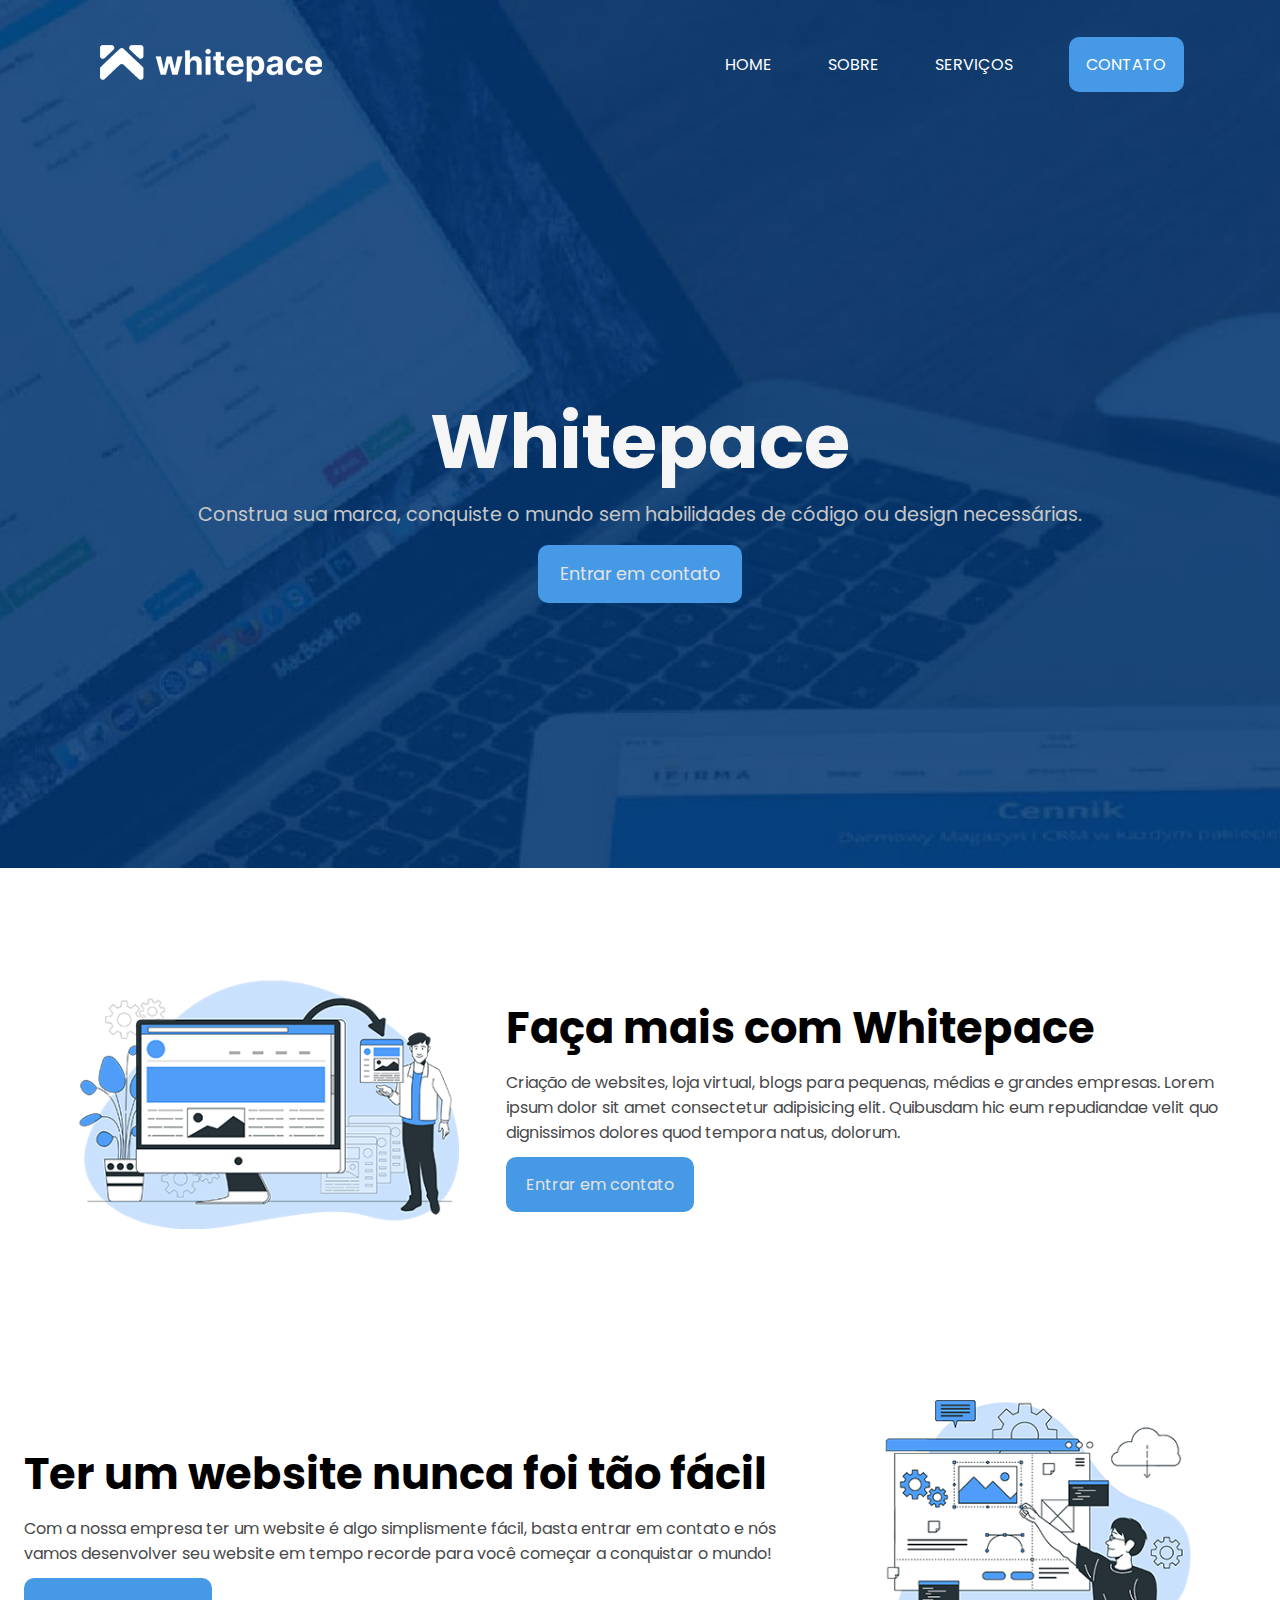
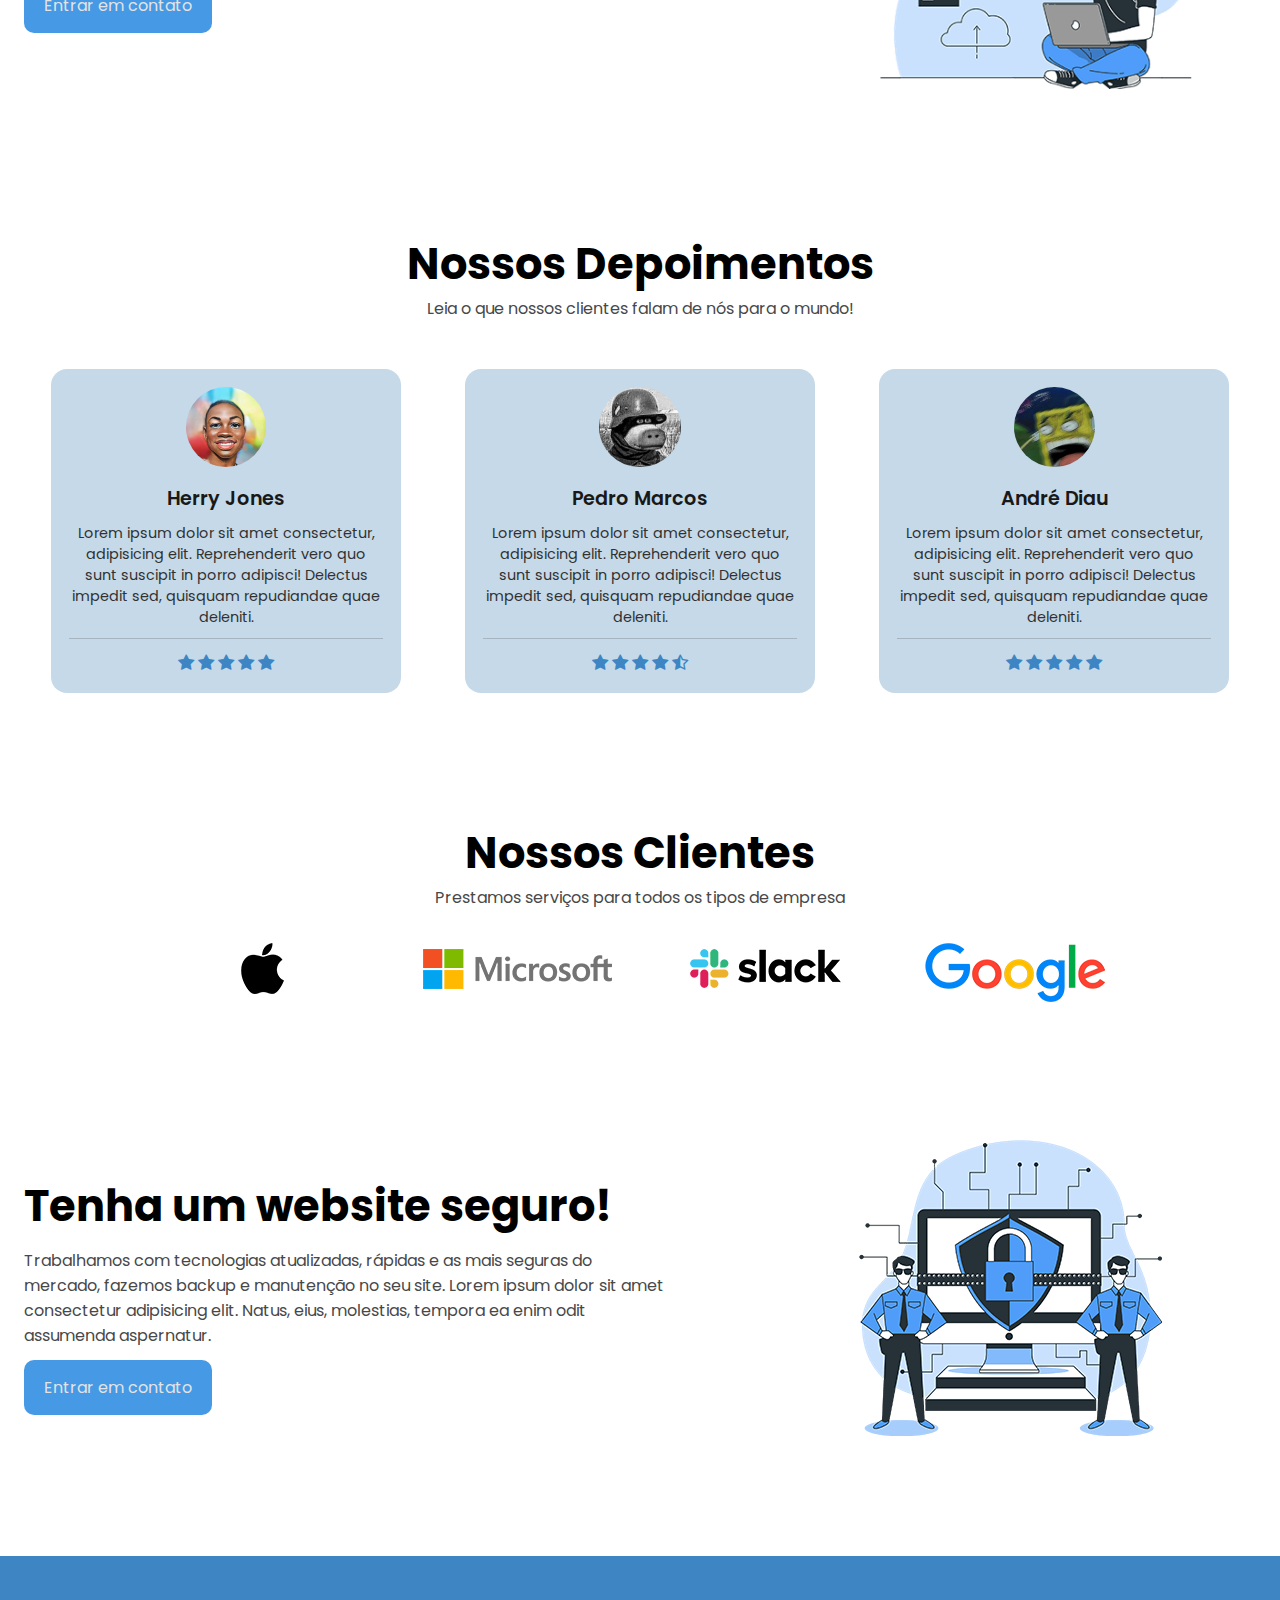
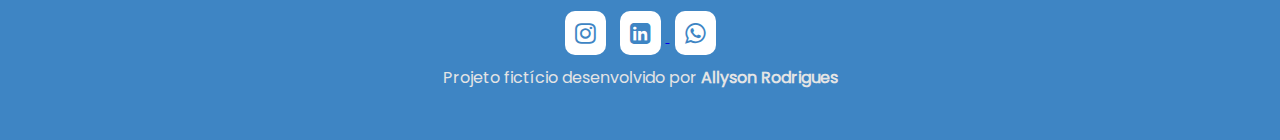
==== commit 4958749c: "Nova página (sobre) e media queries PRONTAS!" ====
--- a/index.html
+++ b/index.html
@@ -19,8 +19,8 @@
 
             <nav class="nav">
                 <ul class="list">
-                    <li><a class="list-links" href="#">Home</a></li>
-                    <li><a class="list-links" href="#">Sobre</a></li>
+                    <li><a class="list-links" href="index.html">Home</a></li>
+                    <li><a class="list-links" href="sobre.html">Sobre</a></li>
                     <li><a class="list-links" href="#">Serviços</a></li>
                     <li><a id="contato-link" href="#">Contato</a></li>
                 </ul>
@@ -152,7 +152,7 @@
         </div>
         <div class="section4-desc">
             <h2>Tenha um website seguro!</h2>
-            <p>Trabalhamos com tecnologias atualizadas, rápidas e as mais seguras do mercado, fazemos backup e manutenção no seu site.</p>
+            <p>Trabalhamos com tecnologias atualizadas, rápidas e as mais seguras do mercado, fazemos backup e manutenção no seu site. Lorem ipsum dolor sit amet consectetur adipisicing elit. Natus, eius, molestias, tempora ea enim odit assumenda aspernatur.</p>
             <a href="#"><button class="button-desc">Entrar em contato</button></a>
         </div>
     </section>
--- a/style.css
+++ b/style.css
@@ -30,6 +30,16 @@
     background-size: cover;
     margin-bottom: 3rem;
 }
+
+/***** Header página Sobre *****/
+
+.header-home-sobre {
+    background: url(imagens/background-sobre1.jpg) no-repeat center;
+    background-size: cover;
+    margin-bottom: 3rem;
+}
+
+/**************/
 
 .img-menu {
     display: none;
@@ -348,6 +358,39 @@
     padding-bottom: 50px;
 }
 
+/********** Página Sobre **********/
+
+.section-sobre-content {
+    display: flex;
+    flex-direction: row-reverse;
+    justify-content: space-around;
+    align-items: center;
+    margin-top: 4rem;
+    margin-bottom: 3rem;
+    padding: 1.5rem;
+}
+
+.section-sobre-desc {
+    width: 550px;
+    padding-right: 1.5rem;
+}
+
+.section-sobre-desc h2 {
+    font-family: 'font-bold', sans-serif;
+    font-size: 2.4rem;
+    margin-bottom: 10px;
+}
+
+.section-sobre-desc p {
+    font-family: 'font-padrão', sans-serif;
+    margin-bottom: 10px;
+}
+
+.section-sobre-img img {
+    height: 480px;
+    border-radius: 10px;
+}
+
 /************************ Media Queries ***************************/
 
 @media screen and (max-width: 1300px) {
@@ -366,6 +409,14 @@
 
     .clientes {
         gap: 0px;
+    }
+
+    .section-sobre-img img {
+        height: 380px;
+    }
+
+    .section-sobre-desc h2 {
+        font-size: 2rem;
     }
 
 }
@@ -555,4 +606,21 @@
         padding-bottom: 40px;
     }
 
+    /********** Página Sobre **********/
+
+    .section-sobre-content {
+        flex-direction: column;
+        margin-top: 3rem;
+    }
+
+    .section-sobre-img img {
+        height: 210px;
+        margin-bottom: 16px;
+    }
+
+    .section-sobre-desc {
+        padding-right: 0px;
+        width: 85vw;
+    }
+
 }